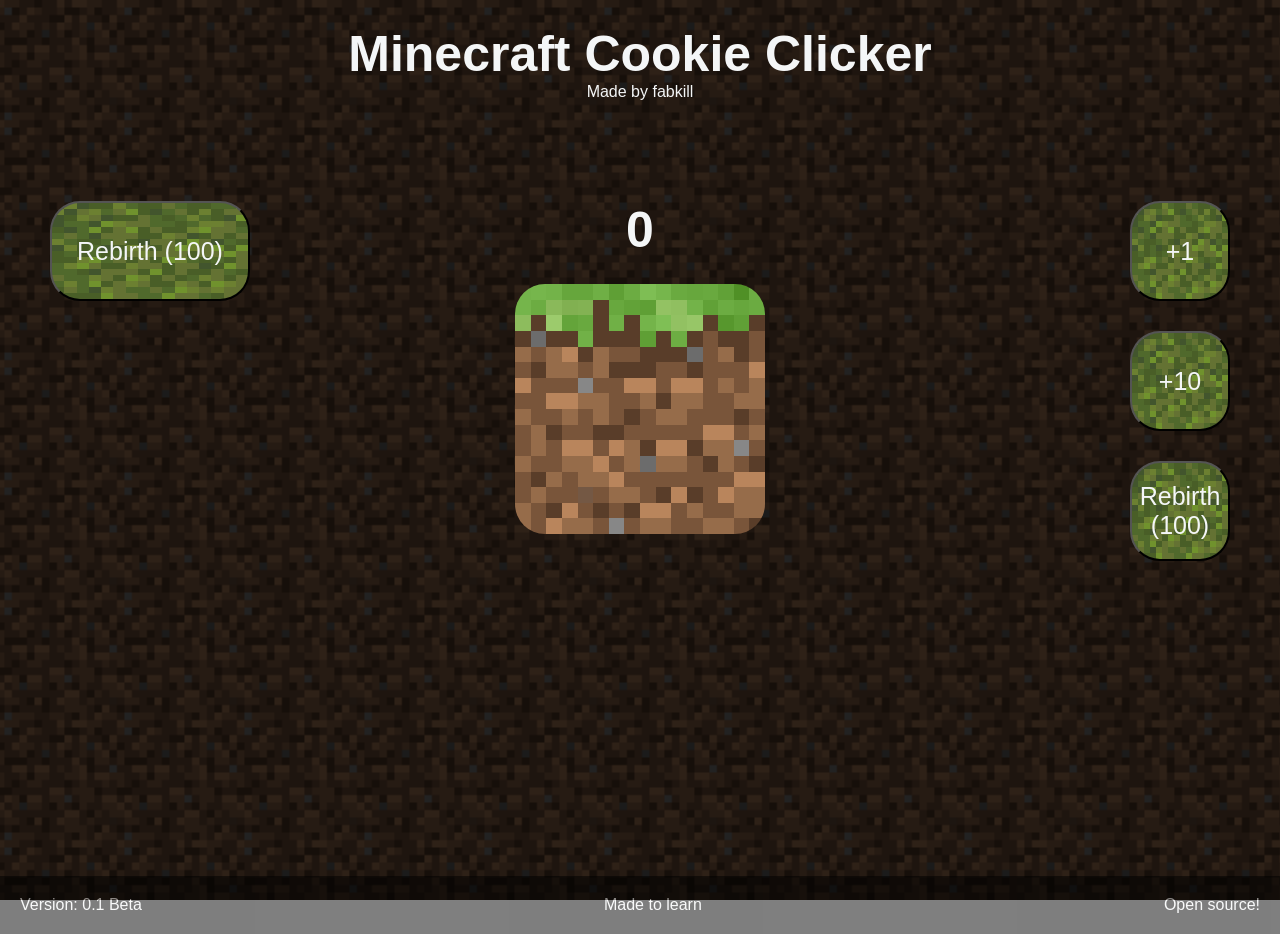
==== code/index.html @ a5601b18 "Added assets + finished design" ====
<!DOCTYPE html>

<html lang="en">
    <head>
        <meta charset="UTF-8">
        <title>Minecraft Clicker</title>
        <link rel="stylesheet" href="style.css">
        <script src="script.js" defer></script>
    </head>
    <body>
        <header>
            <h1>Minecraft Cookie Clicker</h1>
            <p>Made by fabkill</p>
        </header>
        <main>
            <section class="game">
                <section class="values">
                    <h3>0</h3>
                </section>
                <section class="button-section">
                    <button class="button"></button>
                </section>
            </section>

            <section class="upgrades">
                <button>Rebirth (100)</button>
            </section>
            <section class="clickers">
                <button>+1</button>
                <button>+10</button>
                <button>Rebirth (100)</button>
            </section>
        </main>
        <footer>
            <p>Version: 0.1 Beta</p>
            <p>Made to learn</p>
            <p>Open source!</p>
        </footer>
    </body>
</html>
---- code/style.css ----
@import url('https://fonts.cdnfonts.com/css/minecraft-4');

:root {
    --standard-margin: 25px;
    --double-standard-margin: 50px;
    --triple-standard-margin: 75px;
    --quadrople-standard-margin: 100px;
}

* {
    margin: 0;
    padding: 0;
    color: #F4F6F7;
    font-family: 'Minecraft', sans-serif;
}

body {
    background-image: url("../assets/backgrounds/overworld.png");
    background-size: cover;
    background-position: center;
    background-repeat: repeat;
    background-attachment: fixed;
}

h1 {
    margin-top: var(--standard-margin);
    font-size: 50px;
}

h3 {
    font-size: 50px;
    text-align: center;
    margin-bottom: var(--standard-margin);
}

header p {
    margin-bottom: var(--quadrople-standard-margin);
}

header {
    text-align: center;
}

.button {
    width: 250px;
    height: 250px;
    border-radius: 30px;

    background: url("../assets/button_variants/grass_block.png") no-repeat center / 100% 100%;
    image-rendering: pixelated;
    border: none;

    transition: filter 0.3s ease, transform 0.3s ease;
}

button:hover {
    filter: brightness(1.4) contrast(0.8);
    transition: filter 0.3s ease, transform 0.3s ease;
}

button:active {
    filter: brightness(0.8) contrast(0.8);
    transform: scale(0.9);
    transition: filter 0.3s ease, transform 0.3s ease;
}

footer {
    display: flex;
    justify-content: space-between;
    padding: 20px;
    background: black;
    opacity: 0.5;
}

main {
    flex: 1;
    min-height: 75vh;
    display: grid;
    grid-template-columns: 1fr auto 1fr;
    align-items: start;
}

.game {
    grid-column: 2;
    grid-row: 1;
}

.upgrades {
    gap: 30px;
    grid-column: 1;
    grid-row: 1;
    display: flex;
    flex-direction: column;
}


.clickers {
    gap: 30px;
    grid-column: 3;
    grid-row: 1;
    display: flex;
    flex-direction: column;
    justify-content: center;
    align-items: flex-end;
}

.clickers button, .upgrades button {
    width: 100px;
    height: 100px;
    border-radius: 30px;
    background: url("../assets/button_variants/moss_block.png") no-repeat center / 100% 100%;
    image-rendering: pixelated;
    transition: filter 0.3s ease, transform 0.3s ease;
    font-size: 25px;
}


.clickers button {
    margin-right: var(--double-standard-margin);
}

.upgrades button {
    width: 200px;
    margin-left: var(--double-standard-margin);
}
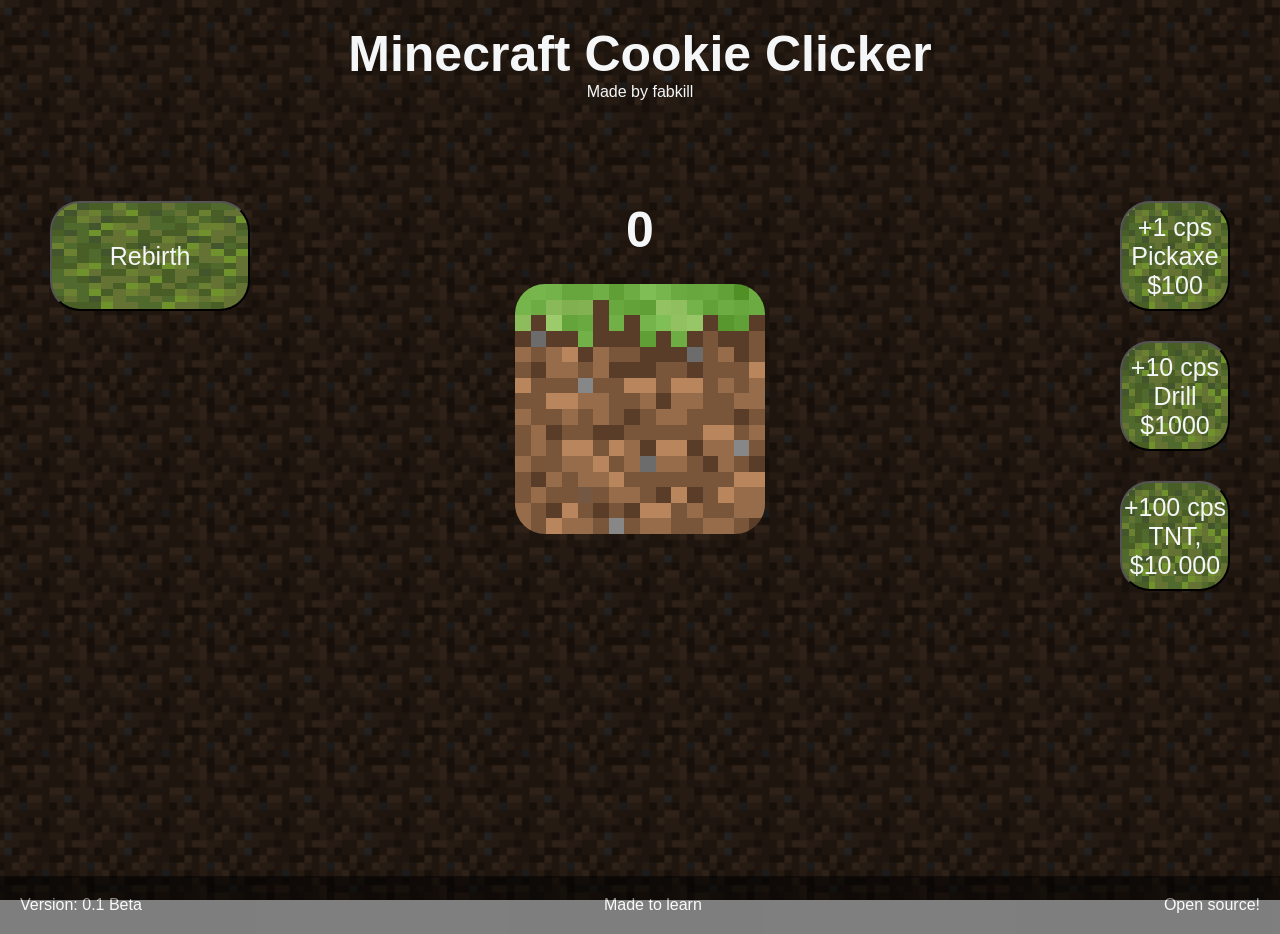
==== commit 5fcf8485: "Added base game" ====
--- a/code/index.html
+++ b/code/index.html
@@ -15,7 +15,7 @@
         <main>
             <section class="game">
                 <section class="values">
-                    <h3>0</h3>
+                    <h3 class="clicks">0</h3>
                 </section>
                 <section class="button-section">
                     <button class="button"></button>
@@ -23,12 +23,12 @@
             </section>
 
             <section class="upgrades">
-                <button>Rebirth (100)</button>
+                <button class="rebirth-button">Rebirth</button>
             </section>
             <section class="clickers">
-                <button>+1</button>
-                <button>+10</button>
-                <button>Rebirth (100)</button>
+                <button class="buy-pickaxe">+1 cps Pickaxe $100</button>
+                <button class="buy-drill">+10 cps Drill $1000</button>
+                <button class="buy-tnt">+100 cps TNT, $10.000</button>
             </section>
         </main>
         <footer>
--- a/code/style.css
+++ b/code/style.css
@@ -105,8 +105,8 @@
 }
 
 .clickers button, .upgrades button {
-    width: 100px;
-    height: 100px;
+    width: 110px;
+    height: 110px;
     border-radius: 30px;
     background: url("../assets/button_variants/moss_block.png") no-repeat center / 100% 100%;
     image-rendering: pixelated;
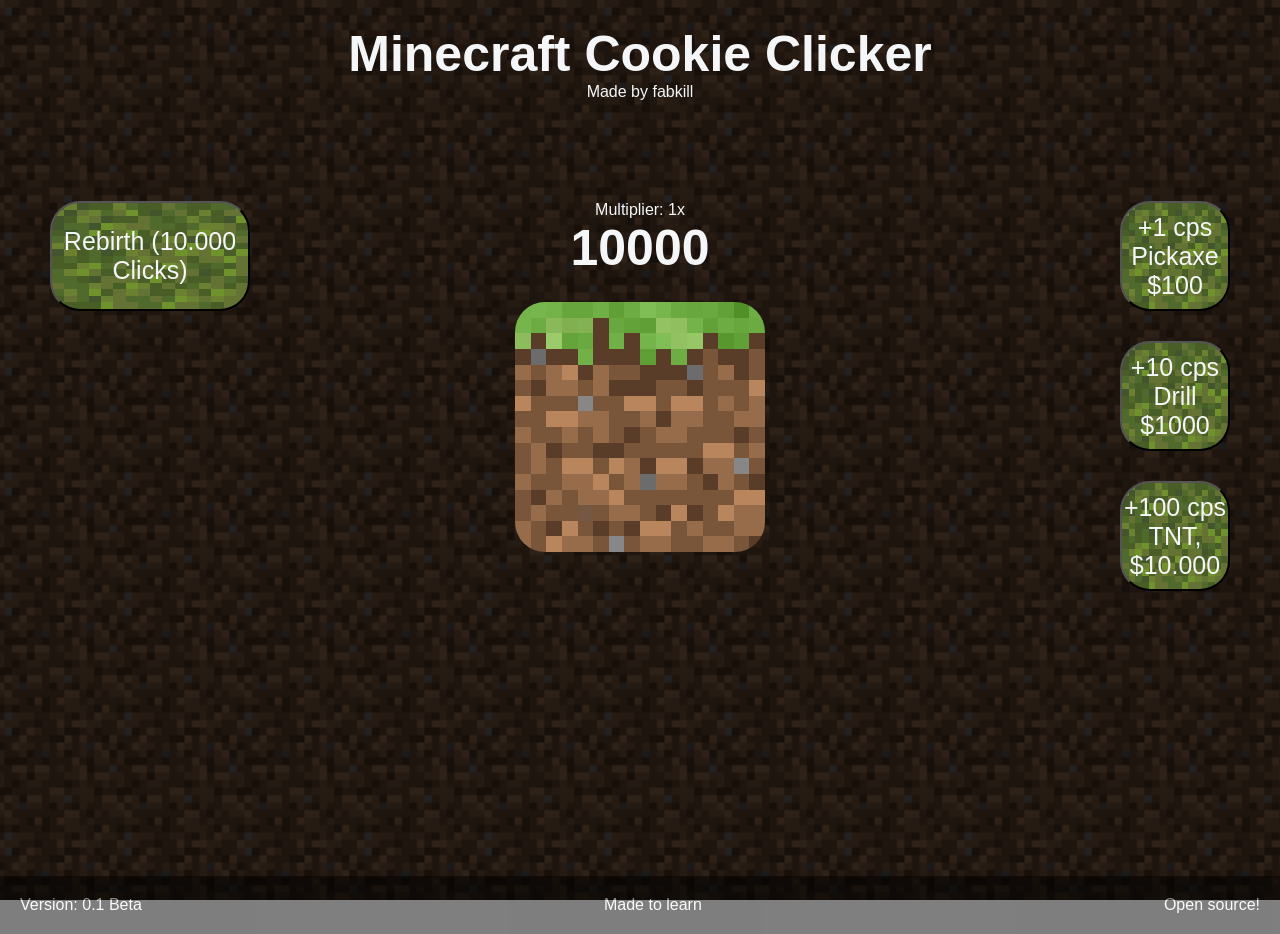
==== commit ca587bfc: "Added rebirth" ====
--- a/code/index.html
+++ b/code/index.html
@@ -15,6 +15,7 @@
         <main>
             <section class="game">
                 <section class="values">
+                    <p class="multiplier">Multiplier: 1x</p>
                     <h3 class="clicks">0</h3>
                 </section>
                 <section class="button-section">
@@ -23,7 +24,7 @@
             </section>
 
             <section class="upgrades">
-                <button class="rebirth-button">Rebirth</button>
+                <button class="rebirth-button">Rebirth (10.000 Clicks)<br> </button>
             </section>
             <section class="clickers">
                 <button class="buy-pickaxe">+1 cps Pickaxe $100</button>
--- a/code/style.css
+++ b/code/style.css
@@ -31,6 +31,10 @@
     font-size: 50px;
     text-align: center;
     margin-bottom: var(--standard-margin);
+}
+
+p {
+    text-align: center;
 }
 
 header p {
